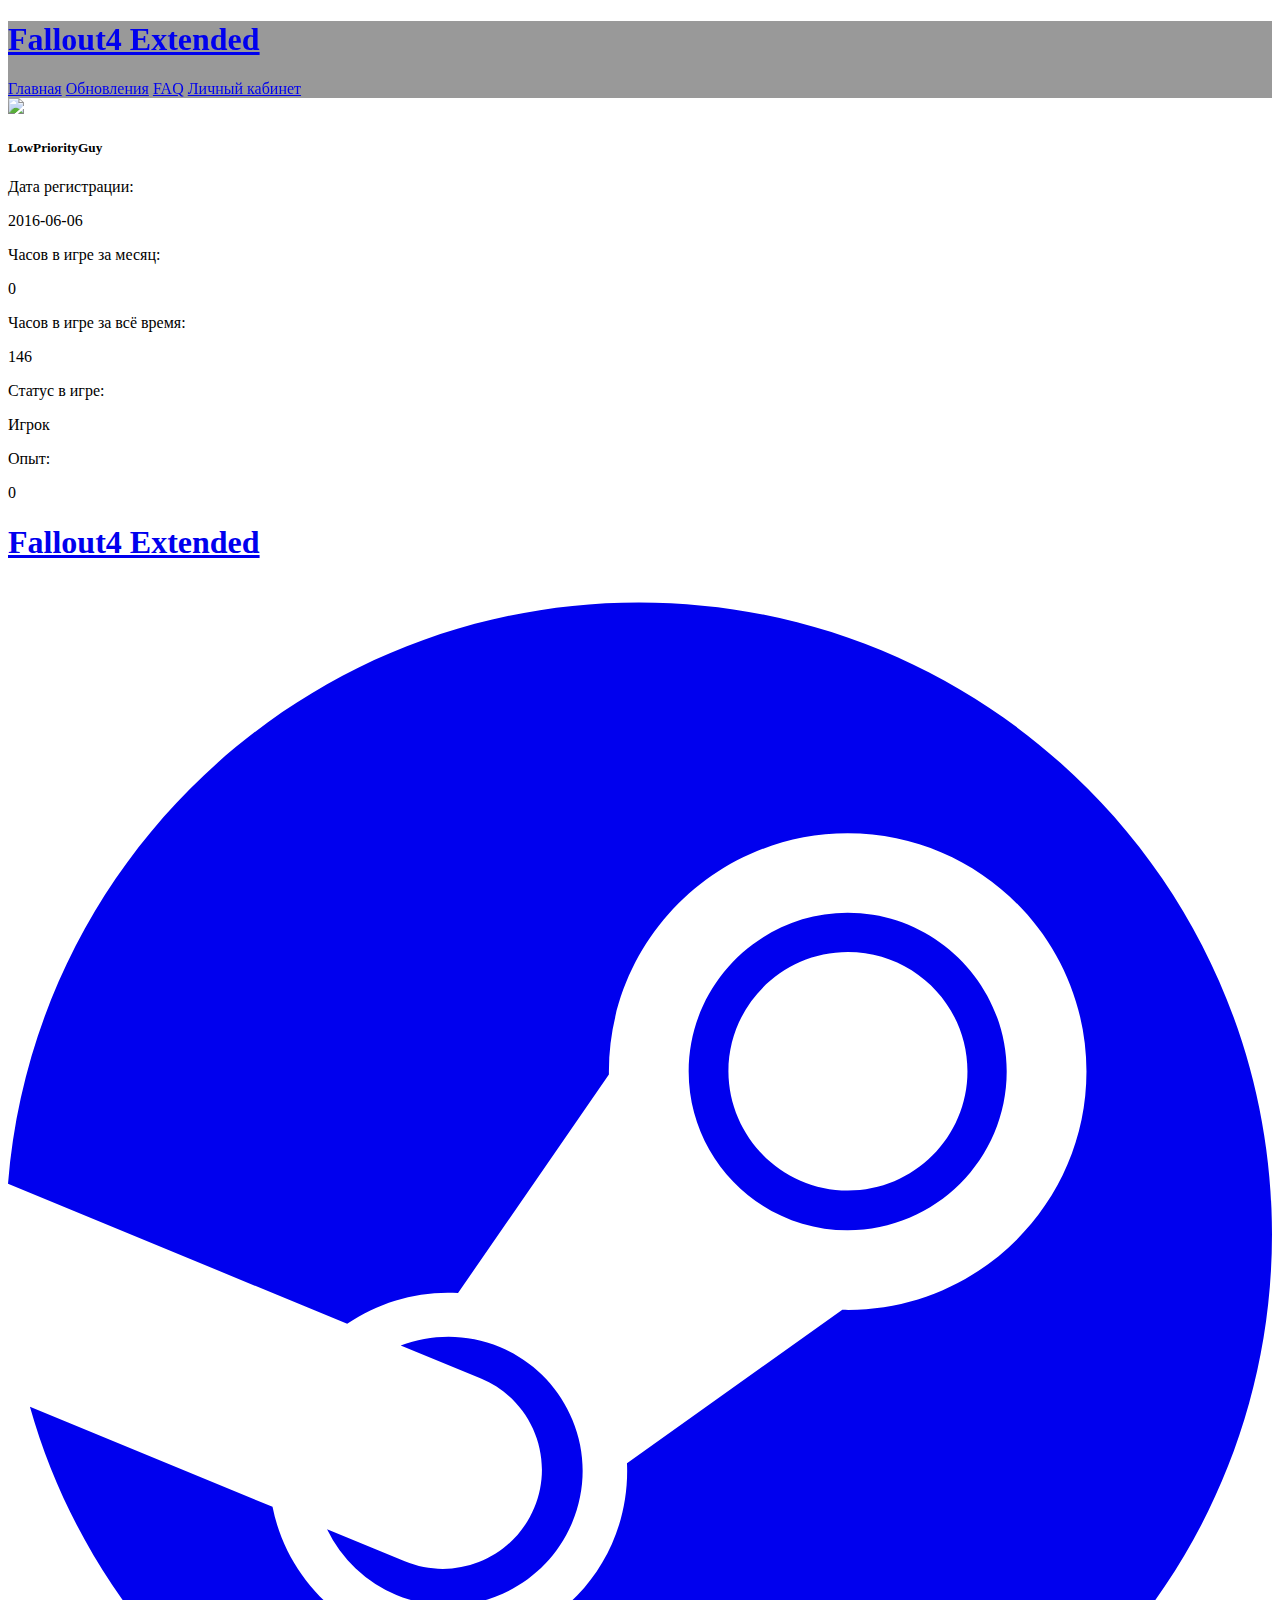
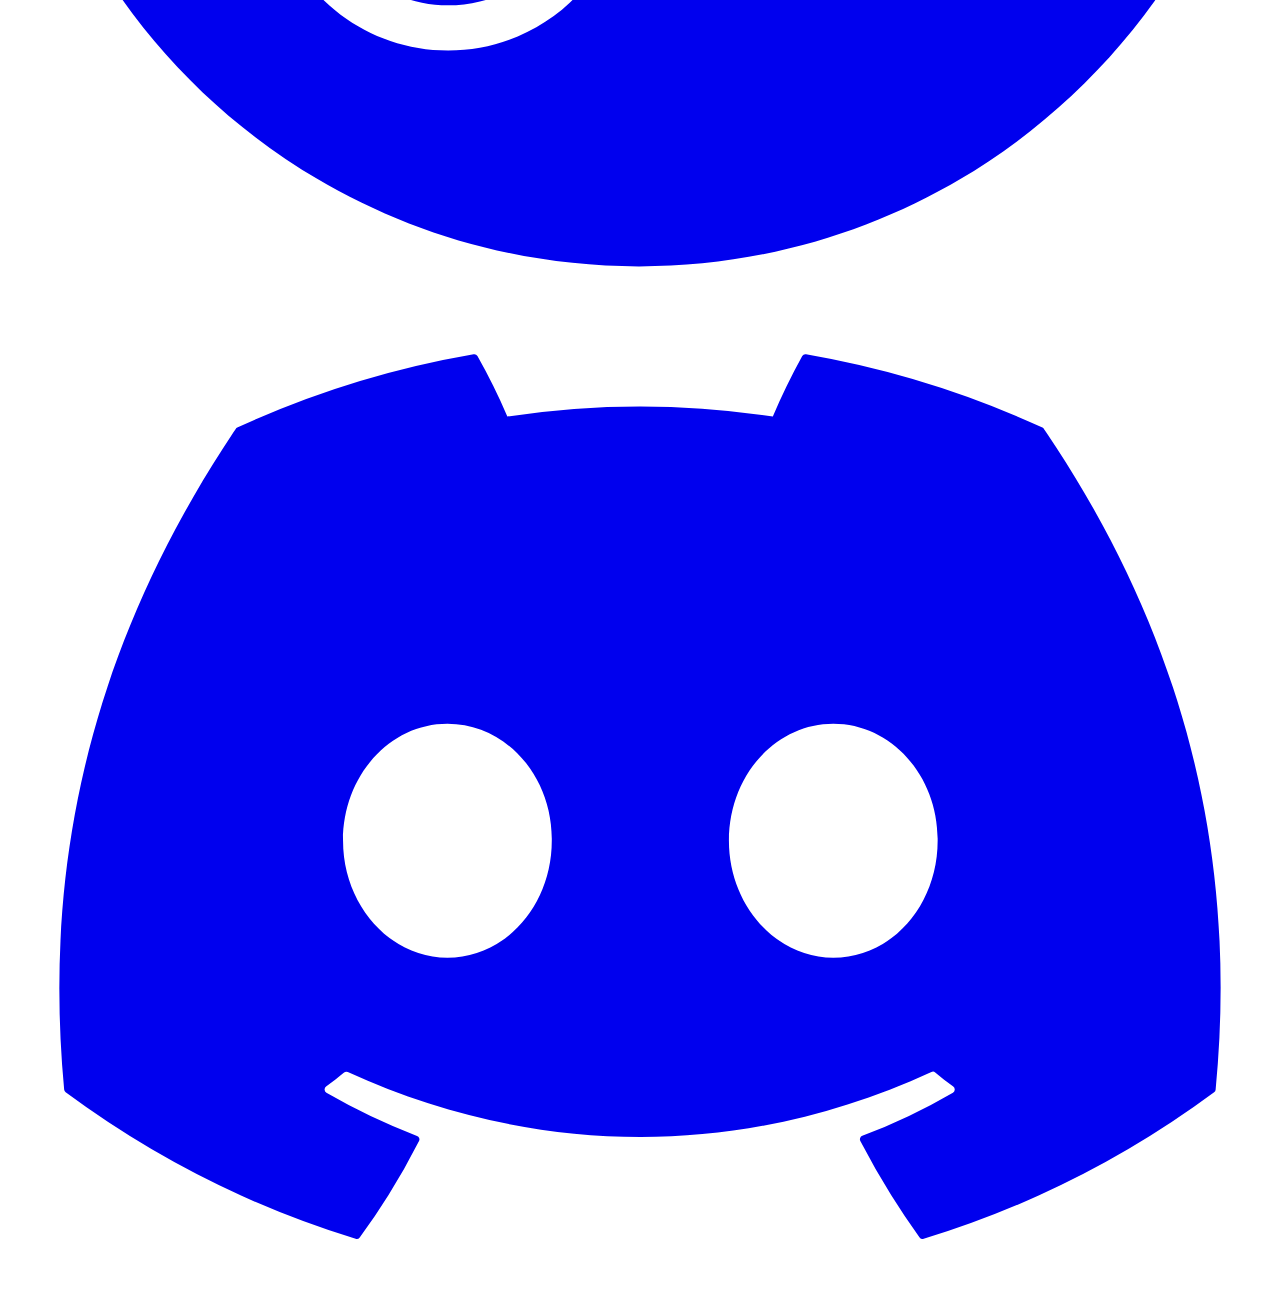
==== account.html @ efd7ffc9 "Add files via upload" ====
<!DOCTYPE html>
<html lang="ru">

<head>
    <meta charset="UTF-8">
    <meta name="viewport" content="width=device-width, initial-scale=1.0">
    <link rel="stylesheet" href="style.css">
    <link rel="stylesheet" href="profile.css">
    <title>FAQ</title>
</head>

<body>
    <nav class="nav" style="backdrop-filter: blur(5px); background: rgba(0, 0, 0, 0.4);">
        <div class="container">
            <div class="nav__inner">
                <div class="nav__title">
                    <a href="#top" target="">
                        <h1 class="active">Fallout4 Extended </h1>
                    </a>
                </div>
                <div class="nav__links">
                    <a href="index.html" class="link">Главная</a>
                    <a href="updates.html" class="link">Обновления</a>
                    <a href="faq.html" class="link">FAQ</a>
                    <a href="account.html" class="link">Личный кабинет</a>
                </div>
            </div>
        </div>
    </nav>

    <div class="container">
        <div class="container emp-profile mt-5">
            <div class="row">
                <div class="col-4 text-center">
                    <div class="profile-img">
                        <img src="sc1.jpg">
                        
                    </div>
                </div>
                <div class="col-8">
                    <div class="profile-head">
                        <h5>
                            <b>LowPriorityGuy</b>
                        </h5>
                    </div>
                    <div class="tab-content profile-tab" id="myTabContent">
                        <div class="tab-pane fade show active" id="home" role="tabpanel" aria-labelledby="home-tab">
                            <div class="row">
                                <div class="col-6">
                                    <label>Дата регистрации:</label>
                                </div>
                                <div class="col-6">
                                    <p>2016-06-06</p>
                                </div>
                            </div>
                            <div class="row">
                                <div class="col-6">
                                    <label>Часов в игре за месяц:</label>
                                </div>
                                <div class="col-6">
                                    <p>0</p>
                                </div>
                            </div>
                            <div class="row">
                                <div class="col-6">
                                    <label>Часов в игре за всё время:</label>
                                </div>
                                <div class="col-6">
                                    <p>146</p>
                                </div>
                            </div>
                            <div class="row">
                                <div class="col-6">
                                    <label>Статус в игре:</label>
                                </div>
                                <div class="col-6">
                                    <p>Игрок</p>
                                </div>
                            </div>
                            <div class="row">
                                <div class="col-6">
                                    <label>Опыт:</label>
                                </div>
                                <div class="col-6">
                                    <p>0</p>
                                </div>
                            </div>
                        </div>
                    </div>
                </div>
            </div>
        </div>
    </div>

    <footer class="footer">
        <div class="container">
            <div class="footer__inner">
                <div class="footer__title"><a href="#top" target="">
                        <h1>Fallout4 Extended</h1>
                    </a></div>
                <div class="footer__links">
                    <div class="footer__links_social">
                        <a href="https://steamcommunity.com/" class="link" target="_blank"><svg
                                class="svg-inline--fa fa-steam" aria-hidden="true" focusable="false" data-prefix="fab"
                                data-icon="steam" role="img" xmlns="http://www.w3.org/2000/svg" viewBox="0 0 496 512"
                                data-fa-i2svg="">
                                <path fill="currentColor"
                                    d="M496 256c0 137-111.2 248-248.4 248-113.8 0-209.6-76.3-239-180.4l95.2 39.3c6.4 32.1 34.9 56.4 68.9 56.4 39.2 0 71.9-32.4 70.2-73.5l84.5-60.2c52.1 1.3 95.8-40.9 95.8-93.5 0-51.6-42-93.5-93.7-93.5s-93.7 42-93.7 93.5v1.2L176.6 279c-15.5-.9-30.7 3.4-43.5 12.1L0 236.1C10.2 108.4 117.1 8 247.6 8 384.8 8 496 119 496 256zM155.7 384.3l-30.5-12.6a52.79 52.79 0 0 0 27.2 25.8c26.9 11.2 57.8-1.6 69-28.4 5.4-13 5.5-27.3.1-40.3-5.4-13-15.5-23.2-28.5-28.6-12.9-5.4-26.7-5.2-38.9-.6l31.5 13c19.8 8.2 29.2 30.9 20.9 50.7-8.3 19.9-31 29.2-50.8 21zm173.8-129.9c-34.4 0-62.4-28-62.4-62.3s28-62.3 62.4-62.3 62.4 28 62.4 62.3-27.9 62.3-62.4 62.3zm.1-15.6c25.9 0 46.9-21 46.9-46.8 0-25.9-21-46.8-46.9-46.8s-46.9 21-46.9 46.8c.1 25.8 21.1 46.8 46.9 46.8z">
                                </path>
                            </svg><!-- <i class="fa-brands fa-steam"></i> Font Awesome fontawesome.com --></a> <a
                            href="https://discord.gg/" class="link" target="_blank"><svg
                                class="svg-inline--fa fa-discord" aria-hidden="true" focusable="false" data-prefix="fab"
                                data-icon="discord" role="img" xmlns="http://www.w3.org/2000/svg" viewBox="0 0 640 512"
                                data-fa-i2svg="">
                                <path fill="currentColor"
                                    d="M524.531,69.836a1.5,1.5,0,0,0-.764-.7A485.065,485.065,0,0,0,404.081,32.03a1.816,1.816,0,0,0-1.923.91,337.461,337.461,0,0,0-14.9,30.6,447.848,447.848,0,0,0-134.426,0,309.541,309.541,0,0,0-15.135-30.6,1.89,1.89,0,0,0-1.924-.91A483.689,483.689,0,0,0,116.085,69.137a1.712,1.712,0,0,0-.788.676C39.068,183.651,18.186,294.69,28.43,404.354a2.016,2.016,0,0,0,.765,1.375A487.666,487.666,0,0,0,176.02,479.918a1.9,1.9,0,0,0,2.063-.676A348.2,348.2,0,0,0,208.12,430.4a1.86,1.86,0,0,0-1.019-2.588,321.173,321.173,0,0,1-45.868-21.853,1.885,1.885,0,0,1-.185-3.126c3.082-2.309,6.166-4.711,9.109-7.137a1.819,1.819,0,0,1,1.9-.256c96.229,43.917,200.41,43.917,295.5,0a1.812,1.812,0,0,1,1.924.233c2.944,2.426,6.027,4.851,9.132,7.16a1.884,1.884,0,0,1-.162,3.126,301.407,301.407,0,0,1-45.89,21.83,1.875,1.875,0,0,0-1,2.611,391.055,391.055,0,0,0,30.014,48.815,1.864,1.864,0,0,0,2.063.7A486.048,486.048,0,0,0,610.7,405.729a1.882,1.882,0,0,0,.765-1.352C623.729,277.594,590.933,167.465,524.531,69.836ZM222.491,337.58c-28.972,0-52.844-26.587-52.844-59.239S193.056,219.1,222.491,219.1c29.665,0,53.306,26.82,52.843,59.239C275.334,310.993,251.924,337.58,222.491,337.58Zm195.38,0c-28.971,0-52.843-26.587-52.843-59.239S388.437,219.1,417.871,219.1c29.667,0,53.307,26.82,52.844,59.239C470.715,310.993,447.538,337.58,417.871,337.58Z">
                                </path>
                            </svg><!-- <i class="fa-brands fa-discord"></i> Font Awesome fontawesome.com --></a>
                    </div>
                </div>
            </div>
        </div>
    </footer>
    <script src="script.js"></script>
</body>

</html>
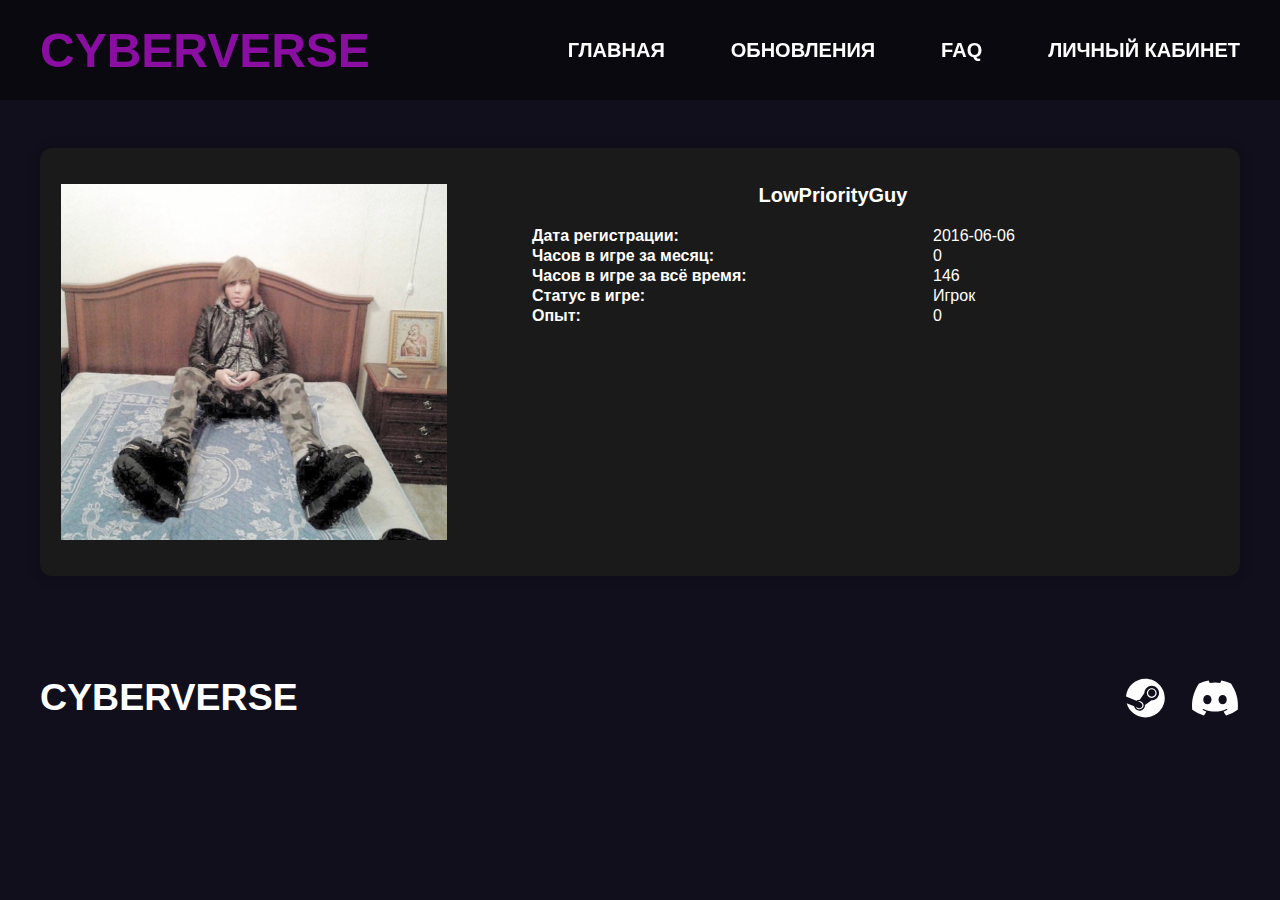
==== commit 00341a71: "Update account.html" ====
--- a/account.html
+++ b/account.html
@@ -15,7 +15,7 @@
             <div class="nav__inner">
                 <div class="nav__title">
                     <a href="#top" target="">
-                        <h1 class="active">Fallout4 Extended </h1>
+                        <h1 class="active">CYBERVERSE</h1>
                     </a>
                 </div>
                 <div class="nav__links">
@@ -33,7 +33,7 @@
             <div class="row">
                 <div class="col-4 text-center">
                     <div class="profile-img">
-                        <img src="sc1.jpg">
+                        <img src="v8y1lxZSDA4.jpg">
                         
                     </div>
                 </div>
@@ -96,7 +96,7 @@
         <div class="container">
             <div class="footer__inner">
                 <div class="footer__title"><a href="#top" target="">
-                        <h1>Fallout4 Extended</h1>
+                        <h1>CYBERVERSE</h1>
                     </a></div>
                 <div class="footer__links">
                     <div class="footer__links_social">
@@ -124,4 +124,4 @@
     <script src="script.js"></script>
 </body>
 
-</html>+</html>
--- a/style.css
+++ b/style.css
@@ -0,0 +1,556 @@
+*{
+    margin: 0px;
+    padding: 0px;
+    box-sizing: border-box;
+}
+
+body, html{
+     /* height: 100%;  */
+    background: #120f1c;
+    background-clip: border-box;
+    scroll-behavior: smooth;
+     min-height: 100%;
+    display: flex;
+    flex-direction: column;
+    /*flex-wrap: wrap;
+    flex-direction: row; */
+}
+
+element.style {
+    backdrop-filter: blur(0px);
+    background: rgba(0, 0, 0, 0);
+}
+
+.nav__title {
+    width: fit-content;
+    font-family: Oxanium,sans-serif;
+    font-size: 1.5rem;
+    flex: 1 1 auto;
+    text-transform: uppercase;
+}
+
+.nav__links {
+    display: flex;
+    flex-wrap: wrap;
+    justify-content: space-between;
+    flex-direction: row;
+    flex: 1 1 auto;
+}
+
+.link {
+    display: inline-block;
+    text-decoration: none;
+    color: #fff;
+    font-family: Montserrat,sans-serif;
+    font-size: 1.25rem;
+    transition: color ease-in-out .2s,font-size ease-in-out .3s;
+    font-weight: 700;
+    text-transform: uppercase;
+    position: relative;
+}
+
+.link:hover {
+    color: #890ea1;
+}
+
+.nav {
+    z-index: 100;
+    top: 0;
+    position: sticky;
+}
+
+.nav__title .active {
+    color: #890ea1;
+    transition: opacity ease-in-out .2s,color ease-in-out .2s,font-size ease-in-out .3s;
+}
+.nav__title a h1 {
+    width: fit-content;
+    transition: opacity ease-in-out .2s,color ease-in-out .2s,font-size ease-in-out .3s;
+}
+
+.nav__title a {
+    width: fit-content;
+    text-decoration: none;
+    color: #fff;
+}
+
+.nav__inner {
+    height: 6.25rem;
+    display: flex;
+    justify-content: space-between;
+    align-items: center;
+    max-width: 75rem;
+    width: 100%;
+}
+
+.nav .container {
+    display: flex;
+    justify-content: center;
+    max-width: 100vw;
+    backdrop-filter: blur(5px) brightness(75%);
+    backdrop-filter: none;
+}
+
+.container {
+    max-width: 76.875rem;
+    margin: 0 auto;
+    padding: 0 0.9375rem;
+}
+
+header {
+    position: relative;
+}
+
+.header-video {
+    position: absolute;
+    top: -100px;
+    width: 100%;
+    height: calc(100% + 100px);
+    overflow: hidden;
+    z-index: 0;
+}
+
+#background {
+    filter: blur(3px) brightness(65%);
+    z-index: -155;
+    object-fit: cover;
+    width: 105%;
+    height: 105%;
+    top: -2%;
+    left: -2%;
+}
+
+.description__inner {
+    display: flex;
+    justify-content: center;
+    flex-direction: column;
+    align-items: center;
+    height: 100%;
+    padding: 3.125rem 0;
+}
+
+.title {
+    color: #fff;
+    font-family: Montserrat,sans-serif;
+    text-transform: uppercase;
+    text-align: center;
+    z-index: 1;
+}
+
+.title h1 {
+    font-size: 2.34375rem;
+    z-index: 1;
+}
+
+.description__text {
+    margin: 1.5625rem 0;
+    z-index: 1;
+}
+
+.text {
+    color: #fff;
+    font-family: Montserrat,sans-serif;
+    text-align: center;
+    font-size: 1.25rem;
+    line-height: 1.5;
+}
+
+.description__button {
+    text-transform: uppercase;
+    padding: 0.2857142857em 0.5714285714em;
+    opacity: .85;
+    font-size: 2.1875rem;
+}
+
+.description__button:hover {
+    transform: scale(1.15);
+    opacity: 1;
+}
+
+.button {
+    font-weight: 700;
+    padding: 10px 20px;
+    border-radius: 10px;
+    color: #111;
+    font-family: Montserrat,sans-serif;
+    background-color: #fff;
+    width: fit-content;
+    font-size: .9375rem;
+    text-decoration: none;
+    transition: transform .3s cubic-bezier(.68,-.6,.32,1.6);
+    background: #890ea1;
+    color: #fff;
+}
+
+.features {
+    margin-top: 3.125rem;
+}
+
+section {
+    margin-top: 1.5625rem;
+}
+
+.features__inner {
+    display: flex;
+    justify-content: center;
+    flex-direction: column;
+    align-items: center;
+}
+
+.features__title {
+    color: #890ea1;
+}
+
+.features__title img {
+    width: 12.5rem;
+    height: fit-content;
+    margin-bottom: 1.5625rem;
+}
+
+.title h2 {
+    font-size: 1.875rem;
+}
+
+.features__text {
+    margin: 1.5625rem 0;
+}
+.text {
+    color: #fff;
+    font-family: Montserrat,sans-serif;
+    text-align: center;
+    font-size: 1.25rem;
+    line-height: 1.5;
+}
+
+.features__text p {
+    margin-bottom: 0.625rem;
+}
+
+.features__text span {
+    text-transform: uppercase;
+    color: #890ea1;
+    font-weight: 700;
+    font-family: Montserrat,sans-serif;
+}
+
+strong {
+    color: #fff;
+}
+
+.traits, .updates {
+    position: relative;
+    overflow-x: hidden;
+    padding-bottom: 3.125rem;
+}
+
+.traits__inner, .updates__inner {
+    width: 100%;
+}
+
+.traits__block {
+    column-gap: 5%;
+    row-gap: 0.9375rem;
+    margin-top: 3.125rem;
+    width: 100%;
+    display: flex;
+    justify-content: space-between;
+    align-items: center;
+    opacity: 0;
+    transform: translate(100%);
+    transition: opacity ease-in-out 1.5s,transform ease-in-out 1.5s;
+}
+
+.updates__block {
+    column-gap: 5%;
+    row-gap: 0.9375rem;
+    margin-top: 3.125rem;
+    width: 100%;
+    display: flex;
+    justify-content: space-between;
+    align-items: center;
+}
+
+.traits__block.scrolled {
+    transition: opacity ease-in-out 1.5s,transform ease-in-out 1.5s;
+}
+
+.traits__info, .updates__info{
+    flex: 1 1 50%;
+}
+
+.traits__title, .updates__title{
+    position: relative;
+    text-align: left;
+}
+
+.traits__title:before, .updates__title:before {
+    content: "";
+    position: absolute;
+    top: -0.9375rem;
+    display: block;
+    width: 10%;
+    height: 0.3125rem;
+    background-color: #890ea1;
+    border-radius: 10px;
+}
+
+h2 {
+    display: block;
+    font-size: 1.5em;
+    margin-block-start: 0.83em;
+    margin-block-end: 0.83em;
+    margin-inline-start: 0px;
+    margin-inline-end: 0px;
+    font-weight: bold;
+}
+
+.traits__text, .updates__text {
+    text-align: left;
+    margin-top: 25px;
+    width: 100%;
+    font-size: 1.1875rem;
+}
+
+.text {
+    color: #fff;
+    font-family: Montserrat,sans-serif;
+    /* text-align: center; */
+    font-size: 1.25rem;
+    line-height: 1.5;
+}
+
+.traits__img, .updates__img {
+    flex: 1 1 50%;
+    position: relative;
+    transition: transform ease-in-out .2s;
+}
+
+.traits__img img, .updates__img img {
+    width: 100%;
+    height: fit-content;
+    border-radius: 10px;
+}
+
+.traits__img a, .updates__img a {
+    color: #fff;
+    position: absolute;
+    display: block;
+    bottom: 10px;
+    right: 10px;
+    transition: opacity ease-in-out .2s;
+    opacity: 0;
+    font-family: Montserrat,sans-serif;
+    font-size: .625rem;
+    text-decoration: none;
+}
+
+.footer {
+    transition: ease-in-out .3s;
+    margin-bottom: 3.125rem;
+    margin-top: 100px;
+}
+
+.footer__inner {
+    position: relative;
+    display: flex;
+    justify-content: space-between;
+    flex-direction: row;
+    align-items: center;
+}
+
+/* .footer__inner {
+    position: fixed;
+    bottom: 50px;
+    left: 0;
+    width: 100%;
+    display: flex;
+    justify-content: space-around;
+    flex-direction: row;
+    align-items: flex-start;
+  } */
+
+.footer__title {
+    font-family: Oxanium,sans-serif;
+    text-align: left;
+    text-transform: uppercase;
+}
+
+.footer__title a {
+    text-decoration: none;
+    color: #fff;
+}
+
+.footer__title a h1 {
+    transition: color ease-in-out .2s,font-size ease-in-out .3s;
+    font-size: 2.34375rem;
+}
+
+.footer__links {
+    display: flex;
+    justify-content: right;
+    align-items: center;
+    column-gap: 2.1875rem;
+    
+}
+
+.footer__text {
+    font-size: .9375rem;
+    text-decoration: none;
+    color: #ccc;
+    font-family: Montserrat,sans-serif;
+    transition: color ease-in-out .2s;
+    text-transform: none;
+}
+
+.footer__links_social {
+    display: flex;
+    flex-direction: row;
+    column-gap: 1.5625rem;
+}
+
+.footer__links .link {
+    display: flex;
+    justify-content: center;
+    align-items: center;
+    text-transform: none;
+    font-size: 2.5rem;
+}
+
+svg:not(:host).svg-inline--fa, svg:not(:root).svg-inline--fa {
+    overflow: visible;
+    box-sizing: content-box;
+}
+
+.svg-inline--fa {
+    display: var(--fa-display,inline-block);
+    height: 1em;
+    overflow: visible;
+    vertical-align: -0.125em;
+}
+
+.section__inner {
+    justify-content: space-between;
+    display: flex;
+}
+
+.section__list {
+    display: flex;
+    flex-direction: column;
+    justify-content: space-between;
+    max-width: 56.25rem;
+    padding-right: 3.125rem;
+    width: 100%;
+}
+
+.faq__li-item {
+    scroll-margin-top: 8.3125rem;
+}
+
+.faq__li-title_main {
+    color: #fff;
+    font-size: 1.875rem;
+    cursor: auto;
+}
+
+.faq__li-title {
+    font-size: 1.5625rem;
+    color: #ccc;
+    text-transform: uppercase;
+    font-family: Montserrat, sans-serif;
+}
+
+.faq__li-desc_main {
+    margin-top: 1.5625rem;
+    height: auto;
+    opacity: 1;
+}
+
+.faq__li-desc {
+    font-family: Roboto,sans-serif;
+    font-size: 1.125rem;
+    color: #ccc;
+    line-height: 1.5;
+}
+
+.section {
+    margin: 3.125rem 0;
+}
+
+.section hr {
+    margin: 1.875rem 0;
+}
+
+#image, #images img {
+    width: 100%;
+    display: block;
+    height: fit-content;
+    cursor: zoom-in;
+    border: 3px solid #222;
+}
+
+.accordion-title {
+    transition: color .2s ease-in-out;
+    cursor: pointer;
+}
+
+.accordion-desc {
+    transition: all .3s ease-in-out;
+    display: block;
+    height: auto;
+    opacity: 0;
+    max-height: 0;
+    overflow: hidden;
+}
+
+.accordion-title:hover {
+    color: #fff!important;
+}
+
+.accordion-desc.active {
+    opacity: 1;
+    max-height: 1000px; /* Измените на нужную максимальную высоту описания */
+    overflow: visible;
+}
+
+@media screen and (max-width: 1100px) {
+    .nav__title, .link {
+        font-size: 1rem
+    }
+
+}
+
+@media screen and (max-width: 700px) {
+    .nav__inner {
+        height: 2rem;
+    }
+
+    .nav__title {
+        font-size: 0.5rem;
+    }
+
+    .link {
+        font-size: 0.5rem;
+    }
+
+    .traits__block{
+        flex-wrap: wrap;
+    }
+
+    .description__inner {
+        align-items: left;
+    }
+
+    .title h1 {
+        font-size: 1rem;
+    }
+
+    .button {
+        width: auto;
+        text-align: center;
+    }
+
+    .updates__block {
+        flex-direction: column;
+    }
+}
+
--- a/profile.css
+++ b/profile.css
@@ -0,0 +1,229 @@
+/* .userprofile {
+    column-gap: 5px;
+    row-gap: 0.9375rem;
+    margin-top: 3.125rem;
+    width: 100%;
+    display: flex;
+    /* justify-content: space-between; */
+/* align-items: center; */
+/* }
+
+.profile section {
+    display: flex;
+    flex-wrap: wrap;
+    justify-content: space-between;
+    align-items: center;
+    flex-direction: column;
+}
+
+.profile__picture img {
+    width: 25rem;
+    height: fit-content;
+    border: 2px solid black;
+}
+
+.user__details {
+    align-items: center;
+    flex: 1 1 50%;
+    top: 0px;
+    padding-left: 50px;
+    color: white;
+    font-family: Montserrat, sans-serif;
+}
+
+
+
+.user-profile-header .flexbox-container {
+    align-items: center;
+}
+
+.flexbox-container {
+    padding-top: 5%;
+    display: flex;
+}
+
+.user-profile-header .side-one {
+    flex-basis: 50%;
+    position: relative;
+}
+
+.user-profile-header .flexbox-container {
+    align-items: center;
+}
+
+.flexbox-container {
+    display: flex;
+}
+
+.user-profile-header .side-one div:first-child {
+    padding-right: 25px;
+}
+
+.user-profile-header a {
+    color: #fff;
+}
+
+a {
+    color: #ffffff;
+    text-decoration: none;
+}
+
+.user-profile-header-info .avatar {
+
+    border-radius: 100%;
+    box-shadow: 0 0 3px rgba(0, 0, 0, 0.5);
+}
+
+.user-profile-header .side-one div:first-child {
+    padding-right: 25px;
+}
+
+.user-profile-header a {
+    color: #fff;
+}
+
+.user-profile-nickname {
+    padding-left: 50px;
+    font: normal 3rem "Roboto Condensed", "Arial Narrow", Arial, sans-serif;
+    color: #eee;
+    display: inline-block;
+    margin-bottom: 5px;
+}
+
+.user-profile-header .side-one {
+    flex-basis: 50%;
+    position: relative;
+}
+
+.user-profile-header .flexbox-container {
+    align-items: center;
+}
+
+.user-profile-header .side-two {
+    padding-left: 50px;
+    border-left: 1px solid #111;
+}
+
+.user-profile-header .dl-horizontal {
+    margin: 0;
+} */
+
+
+.emp-profile {
+    padding: 3%;
+    border: initial;
+    background: #1a1a1a;
+    border-radius: .75rem;
+    -webkit-box-shadow: 0 1px 15px rgba(0, 0, 0, .09), 0 1px 6px rgba(0, 0, 0, .08);
+    box-shadow: 0 1px 15px rgba(0, 0, 0, .09), 0 1px 6px rgba(0, 0, 0, .08);
+}
+
+.mt-5,
+.my-5 {
+    margin-top: 3rem !important;
+}
+
+.row {
+    display: flex;
+    flex-wrap: wrap;
+    margin-right: -15px;
+    margin-left: -15px;
+}
+
+.text-center {
+    text-align: center !important;
+}
+
+.col-4 {
+    flex: 0 0 33.333333%;
+    max-width: 33.333333%;
+}
+
+.profile-img {
+    text-align: center;
+}
+
+img {
+    /* width: 20rem; */
+    width: 100%;
+    height: fit-content;
+    vertical-align: middle;
+    border-style: none;
+}
+
+.col-8 {
+    flex: 0 0 66.666667%;
+    max-width: 66.666667%;
+}
+
+.profile-head h5 {
+    display: flex;
+    justify-content: center;
+    color: #fff;
+    font-family: Montserrat,sans-serif;
+    font-size: 1.25rem;
+    position: relative;
+}
+
+.h5,
+h5 {
+    
+    font-size: 1.25rem;
+    margin-bottom: 20px;
+}
+
+b,
+strong {
+    font-weight: bolder;
+}
+
+.fade {
+    transition: opacity .15s linear;
+}
+
+.row {
+    display: flex;
+    -ms-flex-wrap: wrap;
+    flex-wrap: wrap;
+    margin-right: -15px;
+    margin-left: -15px;
+}
+
+.col-6 {
+    color: #fff;
+    font-family: Montserrat,sans-serif;
+    margin-bottom: 2px;
+    padding-left: 100px;
+    flex: 0 0 50%;
+    max-width: 50%;
+}
+
+.profile-tab label {
+    font-weight: 600;
+}
+
+@media screen and (max-width: 1100px) {
+    .row {
+        flex-direction: column
+    }
+
+    .col-8, .col-4 {
+        margin-bottom: 10px;
+        max-width: 100%;
+    }
+
+    .emp-profile {
+        display: flex;
+        flex-direction: column;
+        align-items: center
+    }
+
+    .col-6 {
+        max-width: 100%;
+
+    }
+
+    .profile-head h5 {
+        text-align: center;
+    }
+}